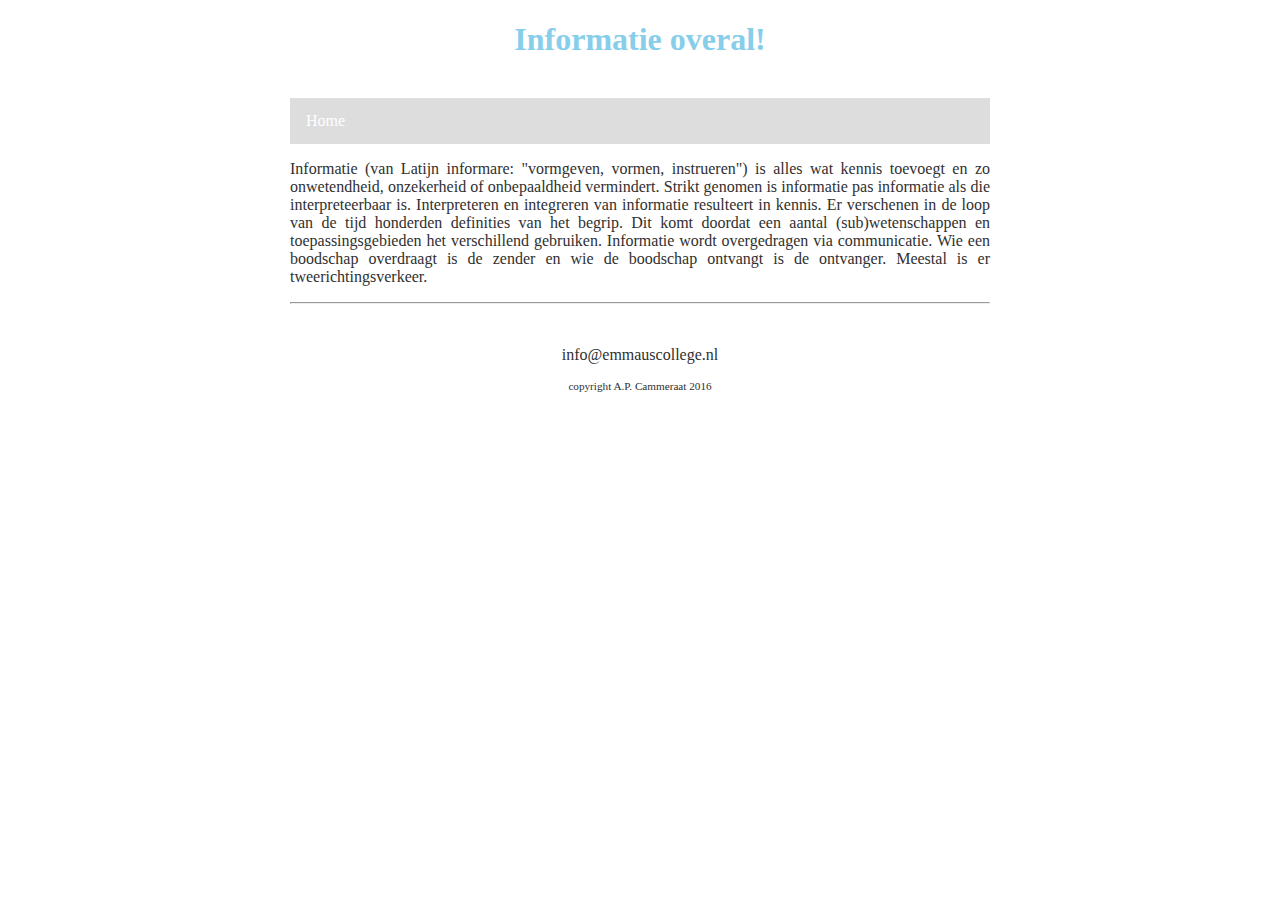
==== emulation.html @ 57066ea9 "Commit 1" ====
<!DOCTYPE html>

<html>

    <head>
        <link rel="stylesheet" href="style.css">
        <title>Dit is een eenvoudige website</title>
    </head>
    
    <body>
        <main>
            <header>
                <h1>Informatie overal!</h1>
                <br>
            </header>
            
            <nav>
                <ul>
                    <li><a href="index.html">Home</a></li>
                    
                </ul>
            </nav>
            
            
            <article>
                <p>Informatie (van Latijn informare: "vormgeven, vormen, instrueren") is alles wat kennis toevoegt en zo onwetendheid, onzekerheid of onbepaaldheid vermindert. Strikt genomen is informatie pas informatie als die interpreteerbaar is. Interpreteren en integreren van informatie resulteert in kennis. Er verschenen in de loop van de tijd honderden definities van het begrip. Dit komt doordat een aantal (sub)wetenschappen en toepassingsgebieden het verschillend gebruiken. Informatie wordt overgedragen via communicatie. Wie een boodschap overdraagt is de zender en wie de boodschap ontvangt is de ontvanger. Meestal is er tweerichtingsverkeer.</p>
            </article>
        
            <footer>
                <hr/>
                <br>
                <p>info@emmauscollege.nl</p>
                <p class="smalltext">copyright A.P. Cammeraat 2016</p>
                <br>
            </footer>
        
        </main>
    
    </body>

</html>
---- style.css ----
/* Basislayout */

html, body {
    height: 100%;
    padding: 0;
    background-color: white;  
    
    color: #303030;
    font: Verdana, Arial, Sans-Serif;
}


main {
    margin: 0 auto;
    width: 700px;
    position: relative;
}


article {
    text-align: justify;
}


header {
    color: skyblue;
    text-align: center;
}


footer {
    text-align: center;
    padding-bottom: 10px;
}


/* specifieke stijlen */

img.zweefLinks {
    float: left;
    margin-right: 15px;
    width: 25%;
}

.smalltext {
    font-size: 0.7em;
}

a {
    color: skyblue;
    text-decoration: none;
}

a:hover {
    text-decoration: underline;
}


/* navigatiebalk */
nav ul {
    list-style-type: none;
    margin: auto;
    padding: 0;
    background-color: #dddddd;
    overflow: hidden;
}

nav ul li {
    float: left;
}

nav li a {
    display: block;
    color: white;
    text-align: center;
    padding: 14px 16px;
    text-decoration: none;
}

nav li a:hover {
    background-color: #aaaaaa;
}

nav li a.active {
    background-color: skyblue;
}
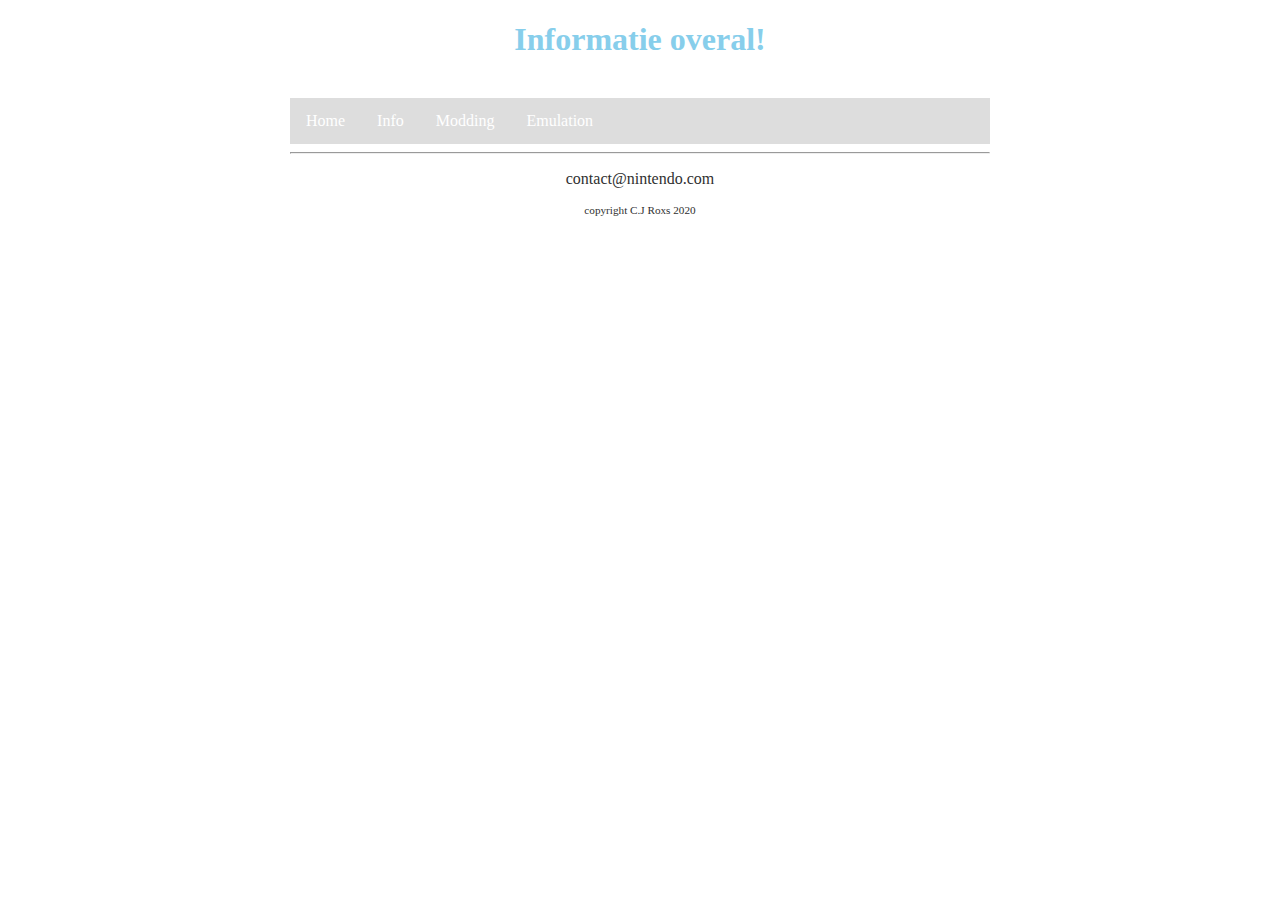
==== commit bc37b4fd: "Navigation / Set up new pages" ====
--- a/emulation.html
+++ b/emulation.html
@@ -17,23 +17,18 @@
             <nav>
                 <ul>
                     <li><a href="index.html">Home</a></li>
-                    
+                    <li><a href="info.html">Info</a></li>
+                    <li><a href="modding.html">Modding</a></li>
+                    <li><a href="emulation.html">Emulation</a></li>
+                    <li><a href=".html"></a></li>
                 </ul>
             </nav>
-            
-            
-            <article>
-                <p>Informatie (van Latijn informare: "vormgeven, vormen, instrueren") is alles wat kennis toevoegt en zo onwetendheid, onzekerheid of onbepaaldheid vermindert. Strikt genomen is informatie pas informatie als die interpreteerbaar is. Interpreteren en integreren van informatie resulteert in kennis. Er verschenen in de loop van de tijd honderden definities van het begrip. Dit komt doordat een aantal (sub)wetenschappen en toepassingsgebieden het verschillend gebruiken. Informatie wordt overgedragen via communicatie. Wie een boodschap overdraagt is de zender en wie de boodschap ontvangt is de ontvanger. Meestal is er tweerichtingsverkeer.</p>
-            </article>
         
             <footer>
                 <hr/>
-                <br>
-                <p>info@emmauscollege.nl</p>
-                <p class="smalltext">copyright A.P. Cammeraat 2016</p>
-                <br>
+                <p>contact@nintendo.com</p>
+                <p class="smalltext">copyright C.J Roxs 2020</p>
             </footer>
-        
         </main>
     
     </body>
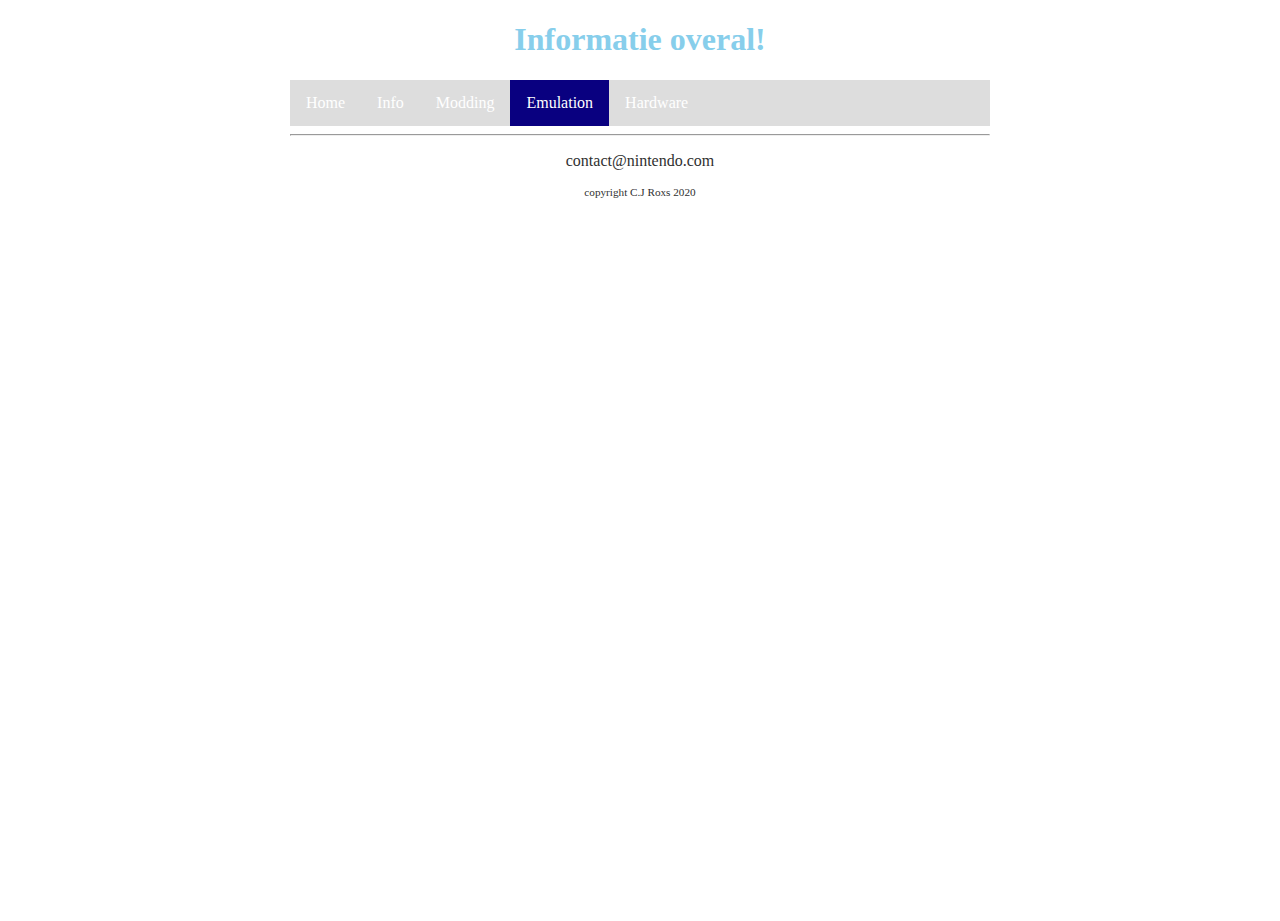
==== commit dae5451c: "Set up hardware page / Added to hardware page / redid navigation styling" ====
--- a/emulation.html
+++ b/emulation.html
@@ -4,14 +4,13 @@
 
     <head>
         <link rel="stylesheet" href="style.css">
-        <title>Dit is een eenvoudige website</title>
+        <title>Nintendo WII | Emulation</title>
     </head>
     
     <body>
         <main>
             <header>
                 <h1>Informatie overal!</h1>
-                <br>
             </header>
             
             <nav>
@@ -19,8 +18,8 @@
                     <li><a href="index.html">Home</a></li>
                     <li><a href="info.html">Info</a></li>
                     <li><a href="modding.html">Modding</a></li>
-                    <li><a href="emulation.html">Emulation</a></li>
-                    <li><a href=".html"></a></li>
+                    <li><a class="active" href="emulation.html">Emulation</a></li>
+                    <li><a href="hardware.html">Hardware</a></li>
                 </ul>
             </nav>
         
@@ -29,6 +28,7 @@
                 <p>contact@nintendo.com</p>
                 <p class="smalltext">copyright C.J Roxs 2020</p>
             </footer>
+
         </main>
     
     </body>
--- a/style.css
+++ b/style.css
@@ -31,6 +31,7 @@
 footer {
     text-align: center;
     padding-bottom: 10px;
+    clear: both;
 }
 
 
@@ -82,9 +83,5 @@
 }
 
 nav li a.active {
-    background-color: skyblue;
-}
-
-
-
-
+    background-color: rgb(9, 0, 128);
+}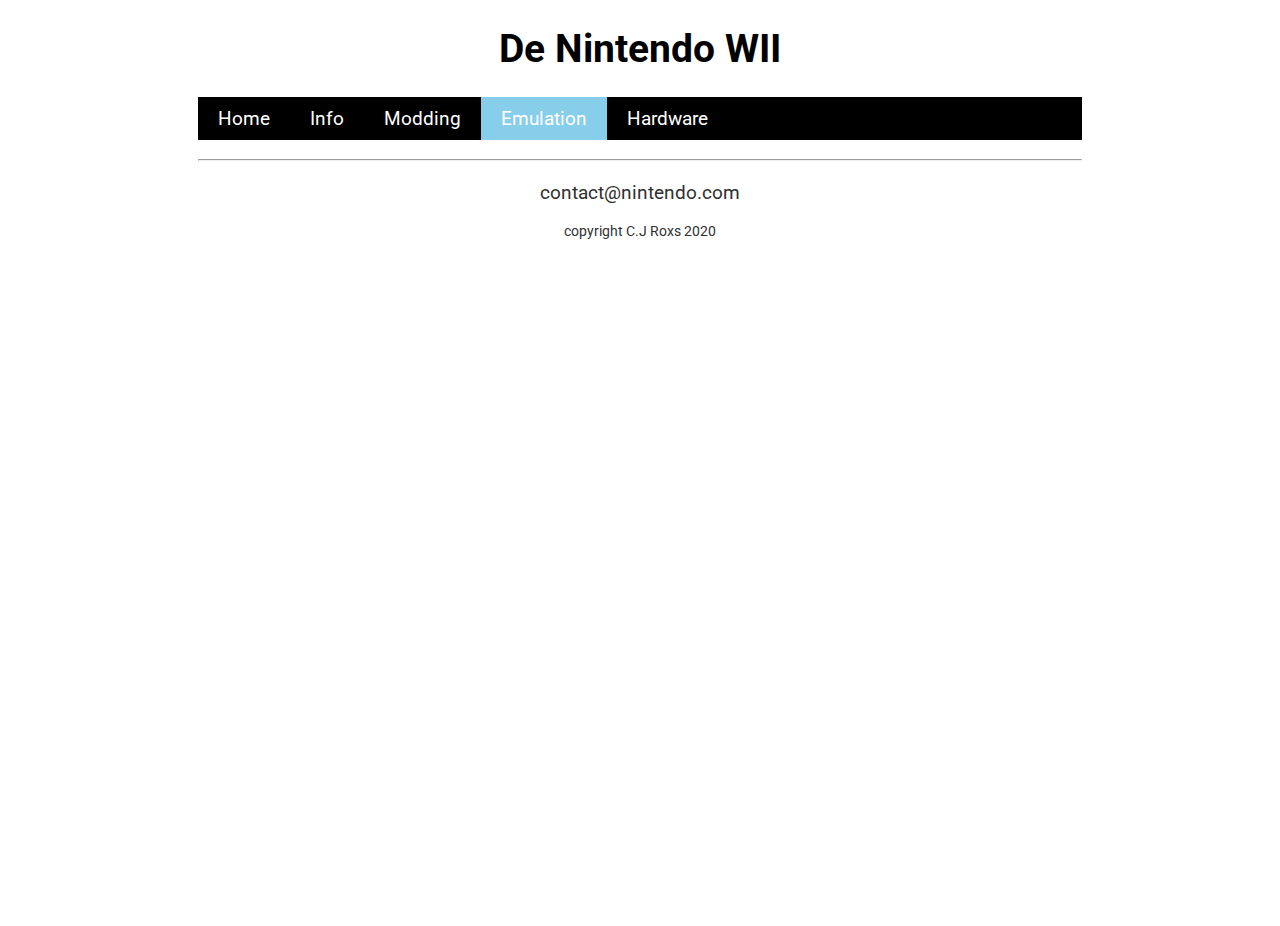
==== commit dfda9ba9: "Added place to put content" ====
--- a/emulation.html
+++ b/emulation.html
@@ -5,12 +5,14 @@
     <head>
         <link rel="stylesheet" href="style.css">
         <title>Nintendo WII | Emulation</title>
+        <link rel="preconnect" href="https://fonts.gstatic.com">
+        <link href="https://fonts.googleapis.com/css2?family=Roboto&display=swap" rel="stylesheet">
     </head>
     
     <body>
         <main>
             <header>
-                <h1>Informatie overal!</h1>
+                <h1>De Nintendo WII</h1>
             </header>
             
             <nav>
@@ -22,7 +24,11 @@
                     <li><a href="hardware.html">Hardware</a></li>
                 </ul>
             </nav>
-        
+
+            <article>
+            <p></p>
+            </article>
+
             <footer>
                 <hr/>
                 <p>contact@nintendo.com</p>
--- a/style.css
+++ b/style.css
@@ -4,15 +4,15 @@
     height: 100%;
     padding: 0;
     background-color: white;  
-    
+    font-family: 'Roboto', sans-serif;
+    font-size: 110%;
     color: #303030;
-    font: Verdana, Arial, Sans-Serif;
 }
 
 
 main {
     margin: 0 auto;
-    width: 700px;
+    width: 70%;
     position: relative;
 }
 
@@ -23,15 +23,21 @@
 
 
 header {
-    color: skyblue;
+    color: black;
     text-align: center;
 }
-
 
 footer {
     text-align: center;
     padding-bottom: 10px;
     clear: both;
+}
+footer p {
+    display: block;
+}
+
+a:hover {
+    background-color: #aaaaaa;
 }
 
 
@@ -39,6 +45,12 @@
 
 img.zweefLinks {
     float: left;
+    margin-right: 15px;
+    width: 25%;
+}
+
+img.zweefRechts {
+    float: right;
     margin-right: 15px;
     width: 25%;
 }
@@ -62,7 +74,7 @@
     list-style-type: none;
     margin: auto;
     padding: 0;
-    background-color: #dddddd;
+    background-color: black;
     overflow: hidden;
 }
 
@@ -70,18 +82,45 @@
     float: left;
 }
 
-nav li a {
+nav ul li a {
     display: block;
     color: white;
     text-align: center;
-    padding: 14px 16px;
+    padding: 10px 20px;
     text-decoration: none;
 }
 
-nav li a:hover {
-    background-color: #aaaaaa;
+nav li a.active {
+    background-color: skyblue;
 }
 
-nav li a.active {
-    background-color: rgb(9, 0, 128);
+/* Hardware pagina */
+
+#WIIMini, #WIIFamily {
+    clear: both;
+}
+
+div.imageWithDescription {
+  float: right;
+  width: 30%;
+  background-color: white;
+  border: solid black;
+  border-width: 0px 0px 1px 0px;
+}
+
+div.DescriptionOfImage {
+  text-align: center;
+}
+
+.hardwaretext {
+    float: left;
+    width: 66%;
+    margin-right: 2%;
+}
+
+/* Modding pagina */
+
+#WIIinsides {
+    width: 30%;
+    float: right;
 }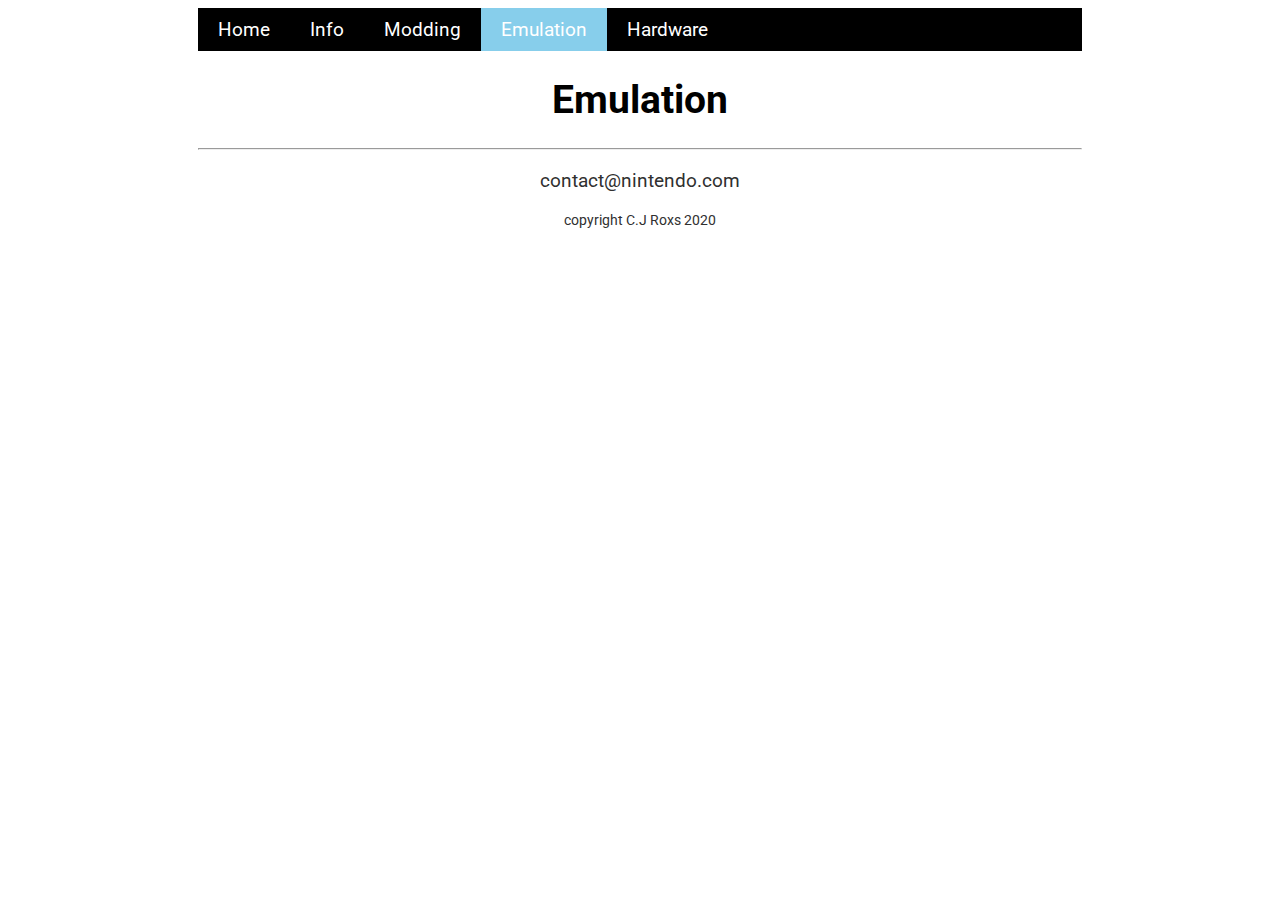
==== commit 9bd87420: "Switched nav with title" ====
--- a/emulation.html
+++ b/emulation.html
@@ -11,10 +11,6 @@
     
     <body>
         <main>
-            <header>
-                <h1>De Nintendo WII</h1>
-            </header>
-            
             <nav>
                 <ul>
                     <li><a href="index.html">Home</a></li>
@@ -24,6 +20,11 @@
                     <li><a href="hardware.html">Hardware</a></li>
                 </ul>
             </nav>
+
+
+            <header>
+                <h1>Emulation</h1>
+            </header>
 
             <article>
             <p></p>
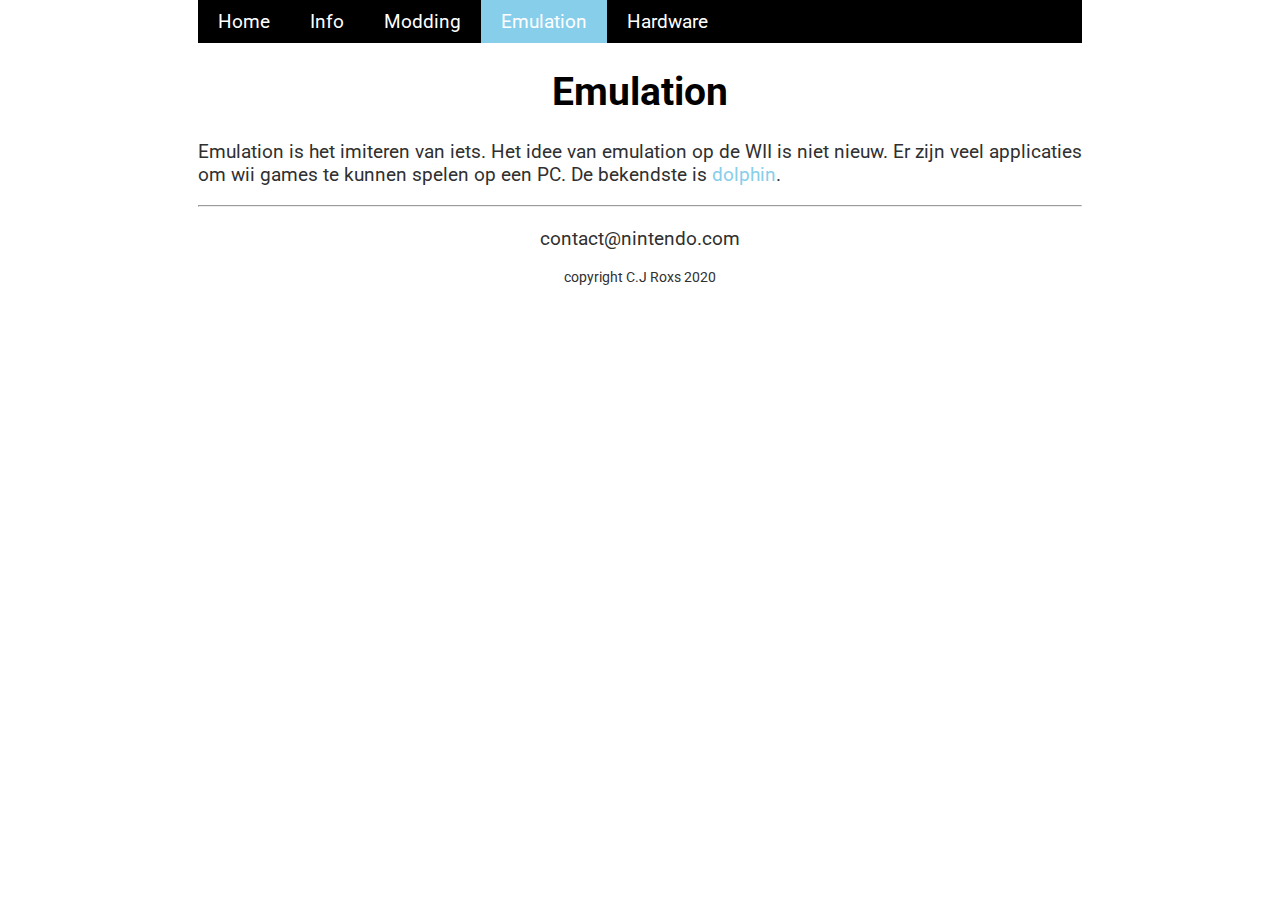
==== commit bb5affcc: "Added small bit of text" ====
--- a/emulation.html
+++ b/emulation.html
@@ -27,7 +27,10 @@
             </header>
 
             <article>
-            <p></p>
+            <p>
+            Emulation is het imiteren van iets. Het idee van emulation op de WII is niet nieuw.
+            Er zijn veel applicaties om wii games te kunnen spelen op een PC. De bekendste is <a href="dolphin-emu.org">dolphin</a>.
+            </p>
             </article>
 
             <footer>
--- a/style.css
+++ b/style.css
@@ -7,6 +7,7 @@
     font-family: 'Roboto', sans-serif;
     font-size: 110%;
     color: #303030;
+    margin-top: 0px;
 }
 
 
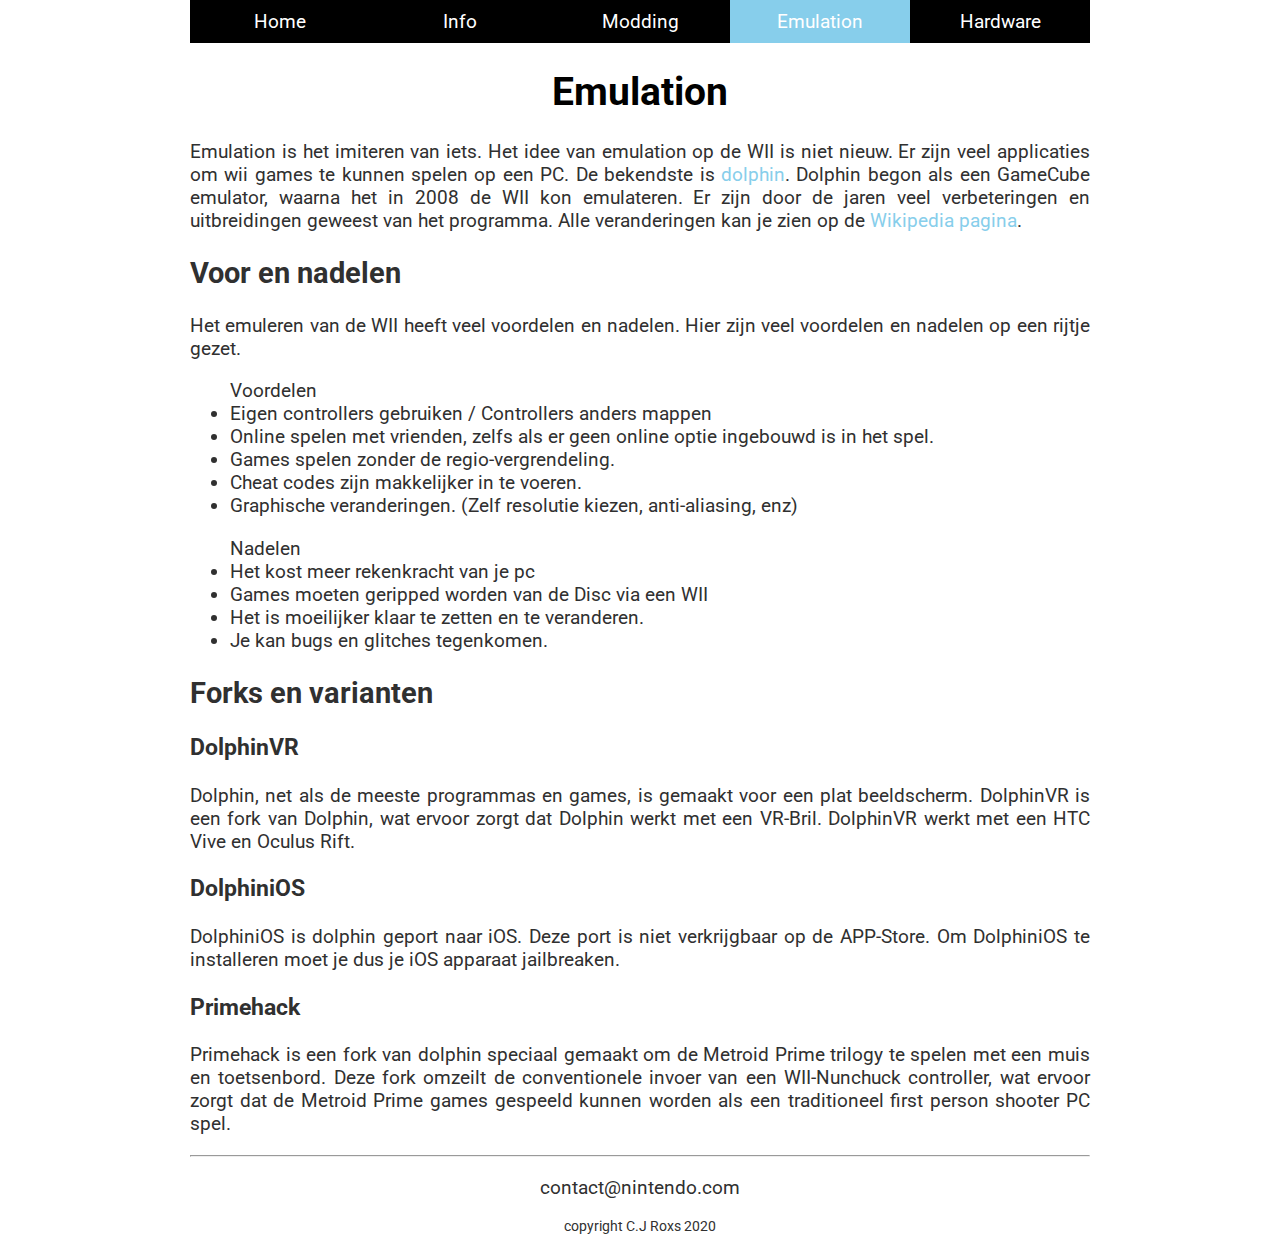
==== commit cc1b43b1: "Added text" ====
--- a/emulation.html
+++ b/emulation.html
@@ -30,6 +30,50 @@
             <p>
             Emulation is het imiteren van iets. Het idee van emulation op de WII is niet nieuw.
             Er zijn veel applicaties om wii games te kunnen spelen op een PC. De bekendste is <a href="dolphin-emu.org">dolphin</a>.
+            Dolphin begon als een GameCube emulator, waarna het in 2008 de WII kon emulateren.
+            Er zijn door de jaren veel verbeteringen en uitbreidingen geweest van het programma.
+            Alle veranderingen kan je zien op de <a href="https://en.wikipedia.org/wiki/Dolphin_(emulator))">Wikipedia pagina</a>.
+            </p>
+
+            <h2>Voor en nadelen</h2>
+            <p>
+            Het emuleren van de WII heeft veel voordelen en nadelen.
+            Hier zijn veel voordelen en nadelen op een rijtje gezet.
+            <ul>Voordelen
+                <li>Eigen controllers gebruiken / Controllers anders mappen
+                <li>Online spelen met vrienden, zelfs als er geen online optie ingebouwd is in het spel.
+                <li>Games spelen zonder de regio-vergrendeling.
+                <li>Cheat codes zijn makkelijker in te voeren.
+                <li>Graphische veranderingen. (Zelf resolutie kiezen, anti-aliasing, enz)
+            </ul>
+            <ul>Nadelen
+                <li>Het kost meer rekenkracht van je pc
+                <li>Games moeten geripped worden van de Disc via een WII
+                <li>Het is moeilijker klaar te zetten en te veranderen.
+                <li>Je kan bugs en glitches tegenkomen.
+            </ul>
+            </p>
+
+            <h2>Forks en varianten</h2>
+            <p>
+                <h3>DolphinVR</h3>
+                <p>
+                    Dolphin, net als de meeste programmas en games, is gemaakt voor een plat beeldscherm.
+                    DolphinVR is een fork van Dolphin, wat ervoor zorgt dat Dolphin werkt met een VR-Bril.
+                    DolphinVR werkt met een HTC Vive en Oculus Rift.
+                </p>
+
+                <h3>DolphiniOS</h3>
+                <p>
+                    DolphiniOS is dolphin geport naar iOS.
+                    Deze port is niet verkrijgbaar op de APP-Store.
+                    Om DolphiniOS te installeren moet je dus je iOS apparaat jailbreaken.
+                </p>
+                <h3>Primehack</h3>
+                <p>
+                    Primehack is een fork van dolphin speciaal gemaakt om de Metroid Prime trilogy te spelen met een muis en toetsenbord.
+                    Deze fork omzeilt de conventionele invoer van een WII-Nunchuck controller, wat ervoor zorgt dat de Metroid Prime games gespeeld kunnen worden als een traditioneel first person shooter PC spel. 
+                </p>
             </p>
             </article>
 
--- a/style.css
+++ b/style.css
@@ -13,7 +13,7 @@
 
 main {
     margin: 0 auto;
-    width: 70%;
+    width: 900px;
     position: relative;
 }
 
@@ -33,12 +33,14 @@
     padding-bottom: 10px;
     clear: both;
 }
+
 footer p {
     display: block;
 }
 
 a:hover {
-    background-color: #aaaaaa;
+    animation: ChangeColorActive 1s;
+    color: rgb(130, 130, 130);
 }
 
 
@@ -71,6 +73,7 @@
 
 
 /* navigatiebalk */
+
 nav ul {
     list-style-type: none;
     margin: auto;
@@ -81,6 +84,7 @@
 
 nav ul li {
     float: left;
+    width: 20%;
 }
 
 nav ul li a {
@@ -113,15 +117,54 @@
   text-align: center;
 }
 
-.hardwaretext {
+.textLeft {
     float: left;
     width: 66%;
     margin-right: 2%;
 }
 
-/* Modding pagina */
+#WIItennisGIF {
+    animation: PositionFunny 5s infinite alternate;
+}
 
-#WIIinsides {
-    width: 30%;
-    float: right;
+/* Animation keyframes */
+
+@keyframes ChangeColorActive {
+    0% {
+        color: White;
+    }
+
+    100% {
+        color: rgb(130, 130, 130);
+    }
+}
+
+@keyframes PositionFunny {
+    0% {
+        width: 25%;
+        height: 200px;
+    }
+
+    25% {
+        width: 100%;
+        height: 200px;
+    }
+
+    50% {
+        width: 25%;
+        height: 200px;
+        float: left;
+    }
+
+    
+    75% {
+        width: 100%;
+        height: 200px;
+    }
+
+    100% {
+        width: 25%;
+        height: 200px;
+        float: right;
+    }
 }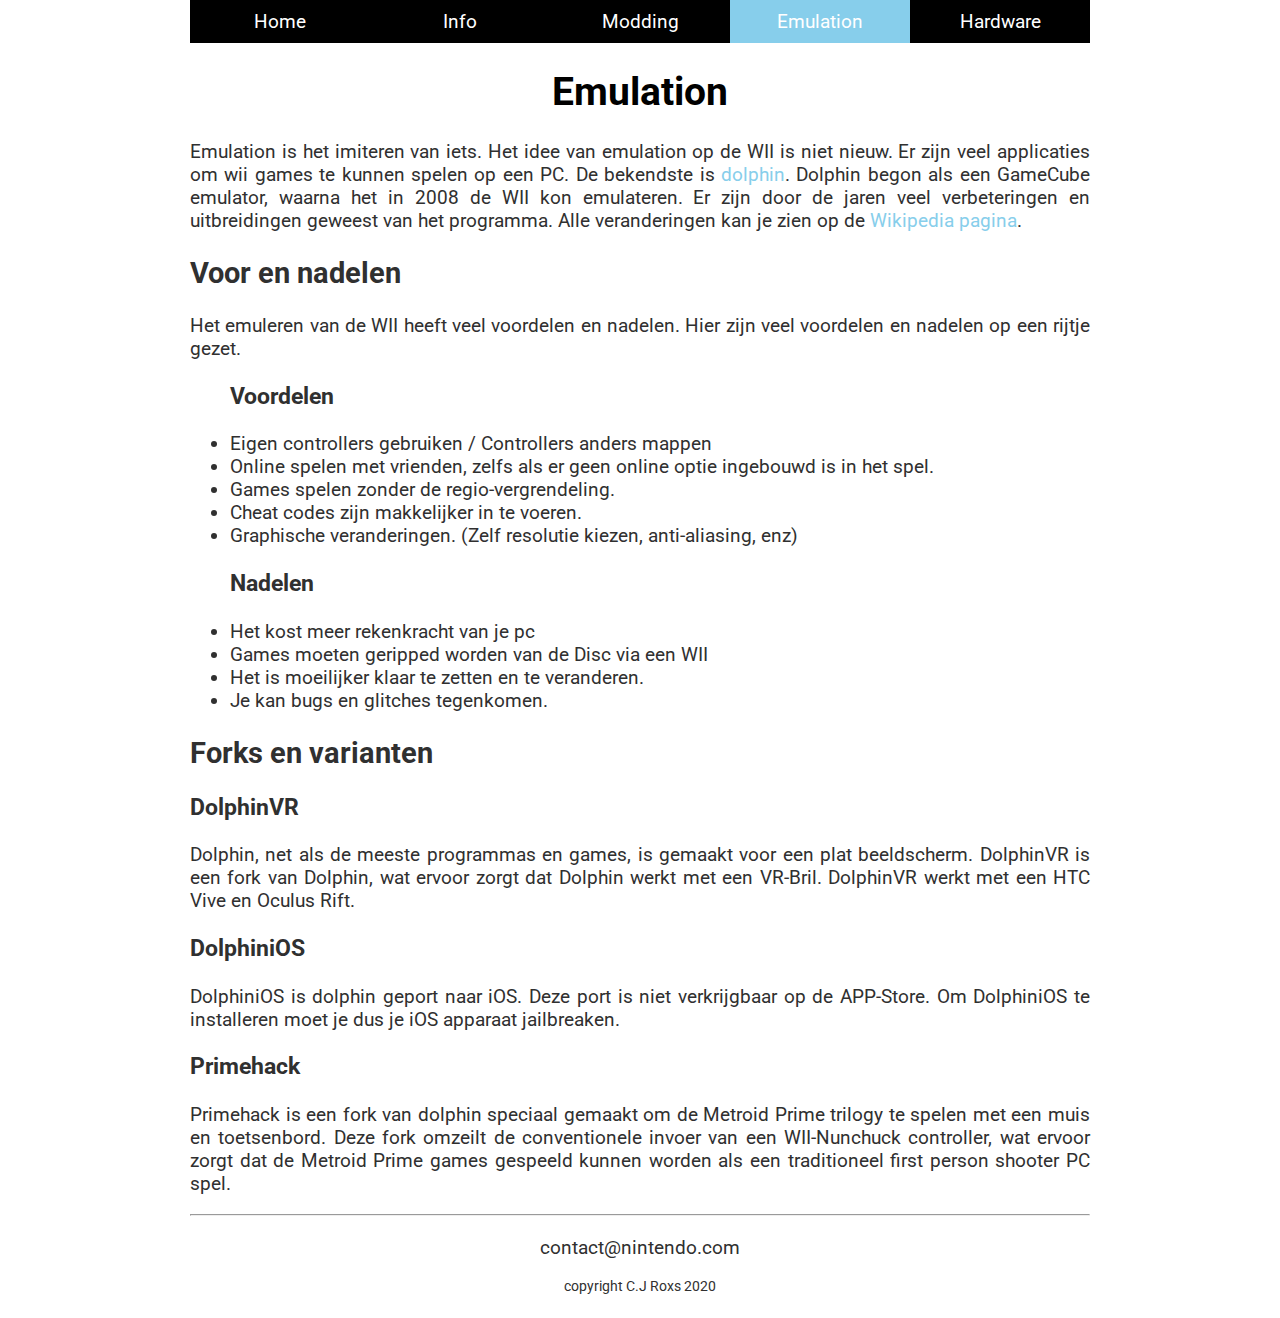
==== commit 5b2d39f1: "Changed spacing" ====
--- a/emulation.html
+++ b/emulation.html
@@ -27,54 +27,56 @@
             </header>
 
             <article>
-            <p>
-            Emulation is het imiteren van iets. Het idee van emulation op de WII is niet nieuw.
-            Er zijn veel applicaties om wii games te kunnen spelen op een PC. De bekendste is <a href="dolphin-emu.org">dolphin</a>.
-            Dolphin begon als een GameCube emulator, waarna het in 2008 de WII kon emulateren.
-            Er zijn door de jaren veel verbeteringen en uitbreidingen geweest van het programma.
-            Alle veranderingen kan je zien op de <a href="https://en.wikipedia.org/wiki/Dolphin_(emulator))">Wikipedia pagina</a>.
-            </p>
 
-            <h2>Voor en nadelen</h2>
-            <p>
-            Het emuleren van de WII heeft veel voordelen en nadelen.
-            Hier zijn veel voordelen en nadelen op een rijtje gezet.
-            <ul>Voordelen
-                <li>Eigen controllers gebruiken / Controllers anders mappen
-                <li>Online spelen met vrienden, zelfs als er geen online optie ingebouwd is in het spel.
-                <li>Games spelen zonder de regio-vergrendeling.
-                <li>Cheat codes zijn makkelijker in te voeren.
-                <li>Graphische veranderingen. (Zelf resolutie kiezen, anti-aliasing, enz)
-            </ul>
-            <ul>Nadelen
-                <li>Het kost meer rekenkracht van je pc
-                <li>Games moeten geripped worden van de Disc via een WII
-                <li>Het is moeilijker klaar te zetten en te veranderen.
-                <li>Je kan bugs en glitches tegenkomen.
-            </ul>
-            </p>
-
-            <h2>Forks en varianten</h2>
-            <p>
-                <h3>DolphinVR</h3>
                 <p>
-                    Dolphin, net als de meeste programmas en games, is gemaakt voor een plat beeldscherm.
-                    DolphinVR is een fork van Dolphin, wat ervoor zorgt dat Dolphin werkt met een VR-Bril.
-                    DolphinVR werkt met een HTC Vive en Oculus Rift.
+                    Emulation is het imiteren van iets. Het idee van emulation op de WII is niet nieuw.
+                    Er zijn veel applicaties om wii games te kunnen spelen op een PC. De bekendste is <a href="dolphin-emu.org">dolphin</a>.
+                    Dolphin begon als een GameCube emulator, waarna het in 2008 de WII kon emulateren.
+                    Er zijn door de jaren veel verbeteringen en uitbreidingen geweest van het programma.
+                    Alle veranderingen kan je zien op de <a href="https://en.wikipedia.org/wiki/Dolphin_(emulator))">Wikipedia pagina</a>.
                 </p>
 
-                <h3>DolphiniOS</h3>
+                <h2>Voor en nadelen</h2>
                 <p>
-                    DolphiniOS is dolphin geport naar iOS.
-                    Deze port is niet verkrijgbaar op de APP-Store.
-                    Om DolphiniOS te installeren moet je dus je iOS apparaat jailbreaken.
+                    Het emuleren van de WII heeft veel voordelen en nadelen.
+                    Hier zijn veel voordelen en nadelen op een rijtje gezet.
+                    <ul><h3>Voordelen</h3>
+                        <li>Eigen controllers gebruiken / Controllers anders mappen
+                        <li>Online spelen met vrienden, zelfs als er geen online optie ingebouwd is in het spel.
+                        <li>Games spelen zonder de regio-vergrendeling.
+                        <li>Cheat codes zijn makkelijker in te voeren.
+                        <li>Graphische veranderingen. (Zelf resolutie kiezen, anti-aliasing, enz)
+                    </ul>
+                    <ul><h3>Nadelen</h3>
+                        <li>Het kost meer rekenkracht van je pc
+                        <li>Games moeten geripped worden van de Disc via een WII
+                        <li>Het is moeilijker klaar te zetten en te veranderen.
+                        <li>Je kan bugs en glitches tegenkomen.
+                    </ul>
                 </p>
-                <h3>Primehack</h3>
+
+                <h2>Forks en varianten</h2>
                 <p>
-                    Primehack is een fork van dolphin speciaal gemaakt om de Metroid Prime trilogy te spelen met een muis en toetsenbord.
-                    Deze fork omzeilt de conventionele invoer van een WII-Nunchuck controller, wat ervoor zorgt dat de Metroid Prime games gespeeld kunnen worden als een traditioneel first person shooter PC spel. 
+                    <h3>DolphinVR</h3>
+                    <p>
+                        Dolphin, net als de meeste programmas en games, is gemaakt voor een plat beeldscherm.
+                        DolphinVR is een fork van Dolphin, wat ervoor zorgt dat Dolphin werkt met een VR-Bril.
+                        DolphinVR werkt met een HTC Vive en Oculus Rift.
+                    </p>
+
+                    <h3>DolphiniOS</h3>
+                    <p>
+                        DolphiniOS is dolphin geport naar iOS.
+                        Deze port is niet verkrijgbaar op de APP-Store.
+                        Om DolphiniOS te installeren moet je dus je iOS apparaat jailbreaken.
+                    </p>
+
+                    <h3>Primehack</h3>
+                    <p>
+                        Primehack is een fork van dolphin speciaal gemaakt om de Metroid Prime trilogy te spelen met een muis en toetsenbord.
+                        Deze fork omzeilt de conventionele invoer van een WII-Nunchuck controller, wat ervoor zorgt dat de Metroid Prime games gespeeld kunnen worden als een traditioneel first person shooter PC spel. 
                 </p>
-            </p>
+                
             </article>
 
             <footer>
